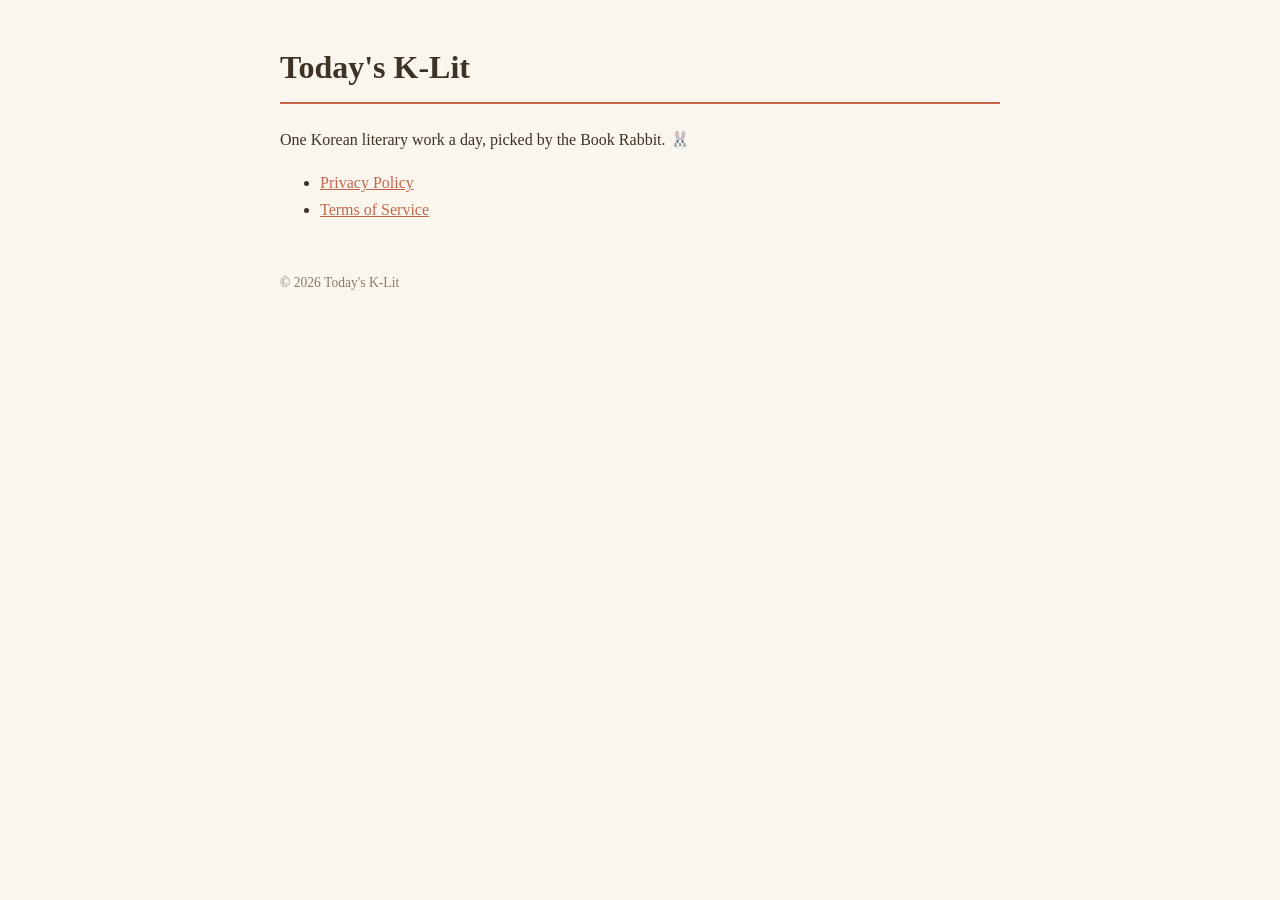
==== index.html @ 8ecdb030 "legal" ====
<!DOCTYPE html>
<html lang="en"><head><meta charset="utf-8"><meta name="viewport" content="width=device-width, initial-scale=1">
<title>Today's K-Lit — Legal</title><link rel="stylesheet" href="style.css"></head>
<body>
<h1>Today's K-Lit</h1>
<p>One Korean literary work a day, picked by the Book Rabbit. 🐰</p>
<ul>
  <li><a href="privacy.html">Privacy Policy</a></li>
  <li><a href="terms.html">Terms of Service</a></li>
</ul>
<footer>© 2026 Today's K-Lit</footer>
</body></html>
---- style.css ----
body { max-width: 720px; margin: 40px auto; padding: 0 20px; font-family: -apple-system, Georgia, serif; line-height: 1.7; color: #3E3226; background: #FAF6EE; }
h1 { border-bottom: 2px solid #C4664B; padding-bottom: 8px; }
h2 { color: #C4664B; margin-top: 32px; }
a { color: #C4664B; }
footer { margin-top: 48px; font-size: 0.85em; color: #8A7B68; }
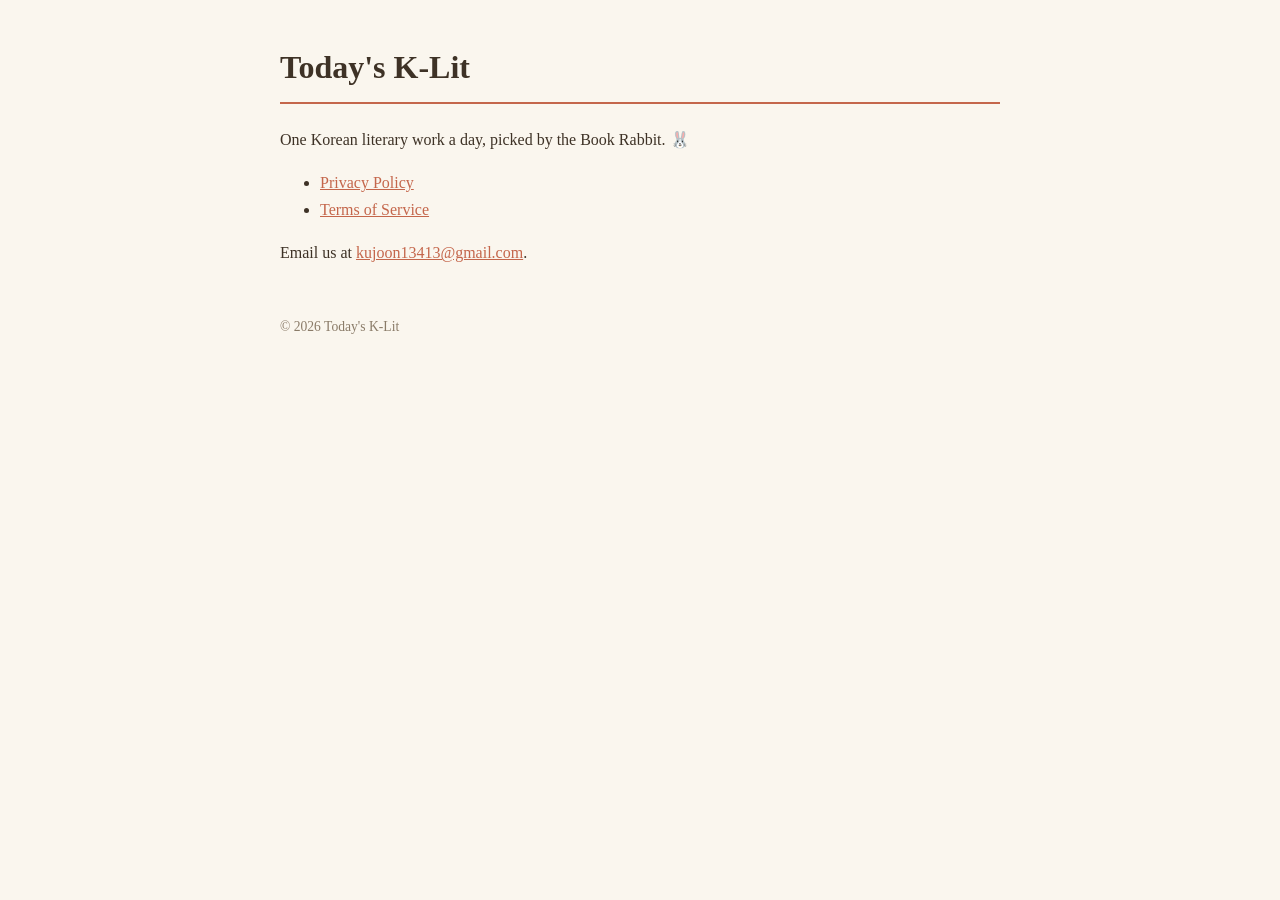
==== commit 37364cca: "content: add support email to index, affiliate disclosure to terms" ====
--- a/index.html
+++ b/index.html
@@ -8,5 +8,6 @@
   <li><a href="privacy.html">Privacy Policy</a></li>
   <li><a href="terms.html">Terms of Service</a></li>
 </ul>
+<p>Email us at <a href="mailto:kujoon13413@gmail.com">kujoon13413@gmail.com</a>.</p>
 <footer>© 2026 Today's K-Lit</footer>
 </body></html>
